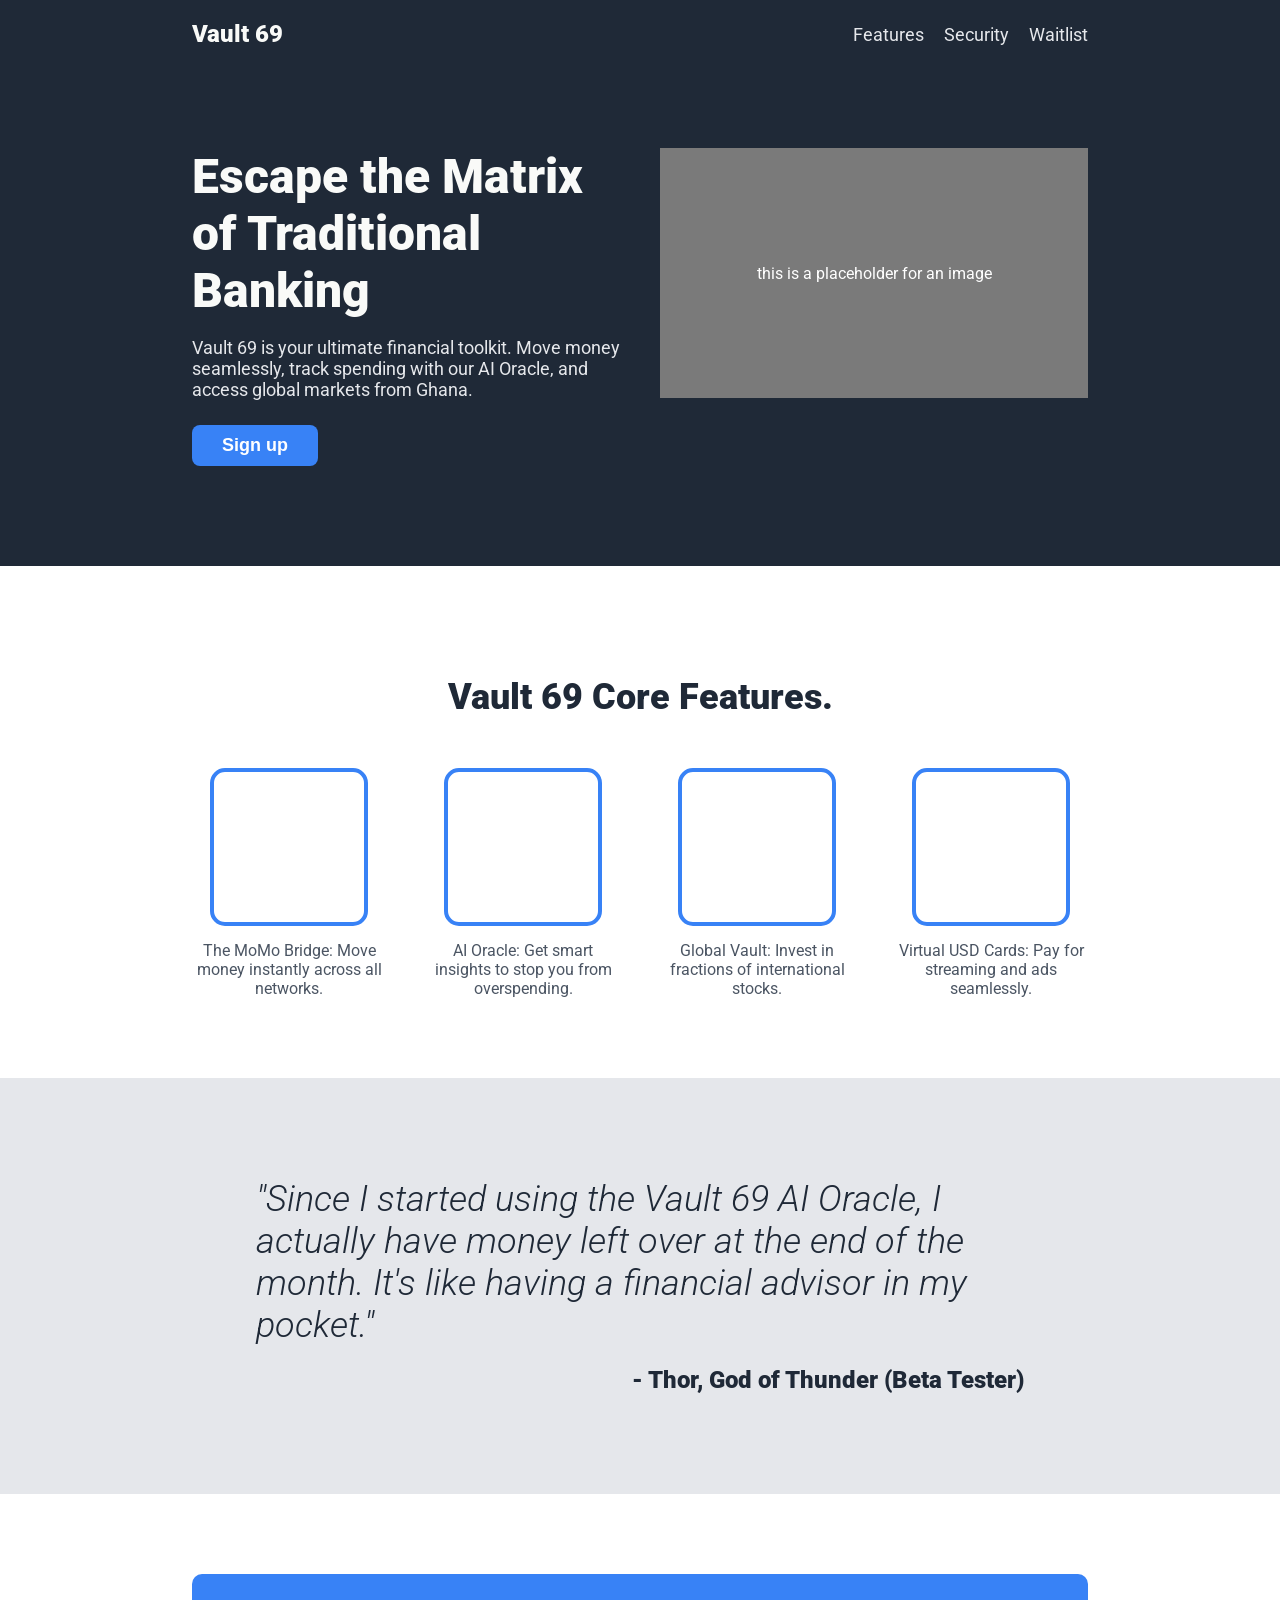
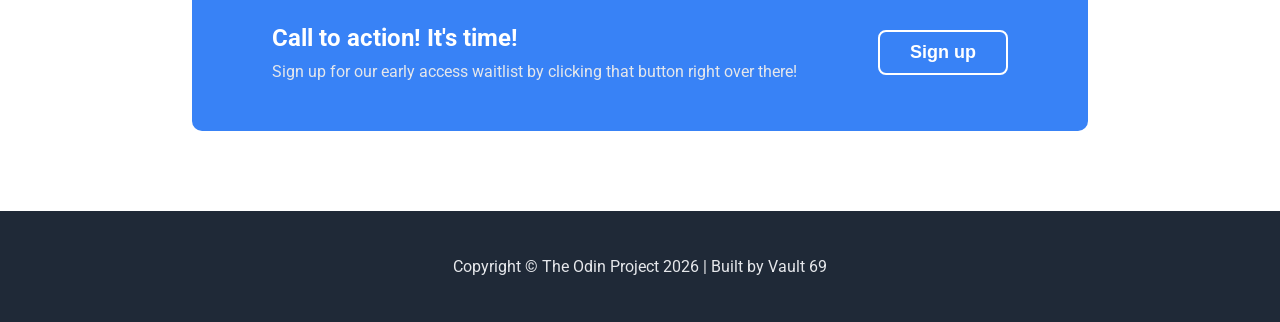
==== index.html @ 4c22649e "Initial commit: Completed Vault 69 Landing Page" ====
<!DOCTYPE html>
<html lang="en">
<head>
    <meta charset="UTF-8">
    <meta name="viewport" content="width=device-width, initial-scale=1.0">
    <title>Vault 69 - Landing Page</title>
    <link rel="stylesheet" href="style.css">
</head>
<body>

    <div class="top-section">
        <header>
            <div class="logo">Vault 69</div>
            <nav>
                <ul>
                    <li><a href="#">Features</a></li>
                    <li><a href="#">Security</a></li>
                    <li><a href="#">Waitlist</a></li>
                </ul>
            </nav>
        </header>

        <div class="hero">
            <div class="hero-text">
                <h1>Escape the Matrix of Traditional Banking</h1>
                <p>Vault 69 is your ultimate financial toolkit. Move money seamlessly, track spending with our AI Oracle, and access global markets from Ghana.</p>
                <button class="btn">Sign up</button>
            </div>
            <div class="hero-image">
                this is a placeholder for an image
            </div>
        </div>
    </div>

    <section class="features">
        <h2>Vault 69 Core Features.</h2>
        <div class="feature-cards">
            <div class="card">
                <div class="box"></div>
                <p>The MoMo Bridge: Move money instantly across all networks.</p>
            </div>
            <div class="card">
                <div class="box"></div>
                <p>AI Oracle: Get smart insights to stop you from overspending.</p>
            </div>
            <div class="card">
                <div class="box"></div>
                <p>Global Vault: Invest in fractions of international stocks.</p>
            </div>
            <div class="card">
                <div class="box"></div>
                <p>Virtual USD Cards: Pay for streaming and ads seamlessly.</p>
            </div>
        </div>
    </section>

    <section class="quote-section">
        <blockquote>
            "Since I started using the Vault 69 AI Oracle, I actually have money left over at the end of the month. It's like having a financial advisor in my pocket."
        </blockquote>
        <p class="author">- Thor, God of Thunder (Beta Tester)</p>
    </section>

    <section class="cta-section">
        <div class="cta-container">
            <div class="cta-text">
                <h3>Call to action! It's time!</h3>
                <p>Sign up for our early access waitlist by clicking that button right over there!</p>
            </div>
            <button class="btn-outline">Sign up</button>
        </div>
    </section>

    <footer>
        <p>Copyright © The Odin Project 2026 | Built by Vault 69</p>
    </footer>

</body>
</html>
---- style.css ----
/* Import Roboto Font with weights 300, 400, and 900 */
@import url('https://fonts.googleapis.com/css2?family=Roboto:ital,wght@0,300;0,400;0,900;1,300&display=swap');

body {
    margin: 0;
    font-family: 'Roboto', sans-serif;
    display: flex;
    flex-direction: column;
}

/* --- 1. TOP SECTION --- */
.top-section {
    background-color: #1F2937;
    padding: 20px 15% 100px 15%;
}

header {
    display: flex;
    justify-content: space-between;
    align-items: center;
    margin-bottom: 100px;
}

.logo {
    font-size: 24px;
    color: #F9FAF8;
    font-weight: 900;
}

nav ul {
    list-style-type: none;
    display: flex;
    gap: 20px;
    margin: 0;
    padding: 0;
}

nav a {
    text-decoration: none;
    font-size: 18px;
    color: #E5E7EB;
}

.hero {
    display: flex;
    justify-content: space-between;
    align-items: flex-start;
    gap: 40px;
}

.hero-text {
    flex: 1;
}

.hero-text h1 {
    font-size: 48px;
    color: #F9FAF8;
    font-weight: 900;
    margin-top: 0;
    margin-bottom: 10px;
}

.hero-text p {
    font-size: 18px;
    color: #E5E7EB;
    margin-bottom: 25px;
}

.btn {
    background-color: #3882F6;
    color: white;
    border: none;
    padding: 10px 30px;
    border-radius: 8px;
    font-size: 18px;
    font-weight: bold;
    cursor: pointer;
}

.hero-image {
    flex: 1;
    background-color: #7a7a7a;
    color: white;
    display: flex;
    justify-content: center;
    align-items: center;
    height: 250px;
}

/* --- 2. INFORMATION SECTION --- */
.features {
    padding: 80px 15%;
    text-align: center;
    background-color: white;
}

.features h2 {
    font-size: 36px;
    color: #1F2937;
    font-weight: 900;
    margin-bottom: 50px;
}

.feature-cards {
    display: flex;
    justify-content: center;
    gap: 40px;
}

.card {
    width: 200px;
    display: flex;
    flex-direction: column;
    align-items: center;
}

.box {
    width: 150px;
    height: 150px;
    border: 4px solid #3882F6;
    border-radius: 15px;
    margin-bottom: 15px;
}

.card p {
    font-size: 16px;
    color: #4b5563;
    margin: 0;
}

/* --- 3. QUOTE SECTION --- */
.quote-section {
    background-color: #E5E7EB;
    padding: 100px 20%;
    display: flex;
    flex-direction: column;
    justify-content: center;
}

blockquote {
    font-size: 36px;
    font-weight: 300;
    font-style: italic;
    color: #1F2937;
    margin: 0 0 20px 0;
}

.author {
    text-align: right; /* Pushes Thor's name to the right */
    font-size: 24px;
    font-weight: 900;
    color: #1F2937;
    margin: 0;
}

/* --- 4. CALL TO ACTION SECTION --- */
.cta-section {
    padding: 80px 15%;
    background-color: white;
}

.cta-container {
    background-color: #3882F6;
    border-radius: 10px;
    padding: 50px 80px;
    display: flex;
    justify-content: space-between;
    align-items: center;
    color: white;
}

.cta-text h3 {
    margin: 0 0 10px 0;
    font-size: 24px;
}

.cta-text p {
    margin: 0;
    color: #E5E7EB;
}

.btn-outline {
    background-color: transparent; /* Makes the button background invisible */
    color: white;
    border: 2px solid white; /* Adds the white outline */
    padding: 10px 30px;
    border-radius: 8px;
    font-size: 18px;
    font-weight: bold;
    cursor: pointer;
}

/* --- 5. FOOTER --- */
footer {
    background-color: #1F2937;
    color: #E5E7EB;
    text-align: center;
    padding: 30px;
    margin-top: auto;
}
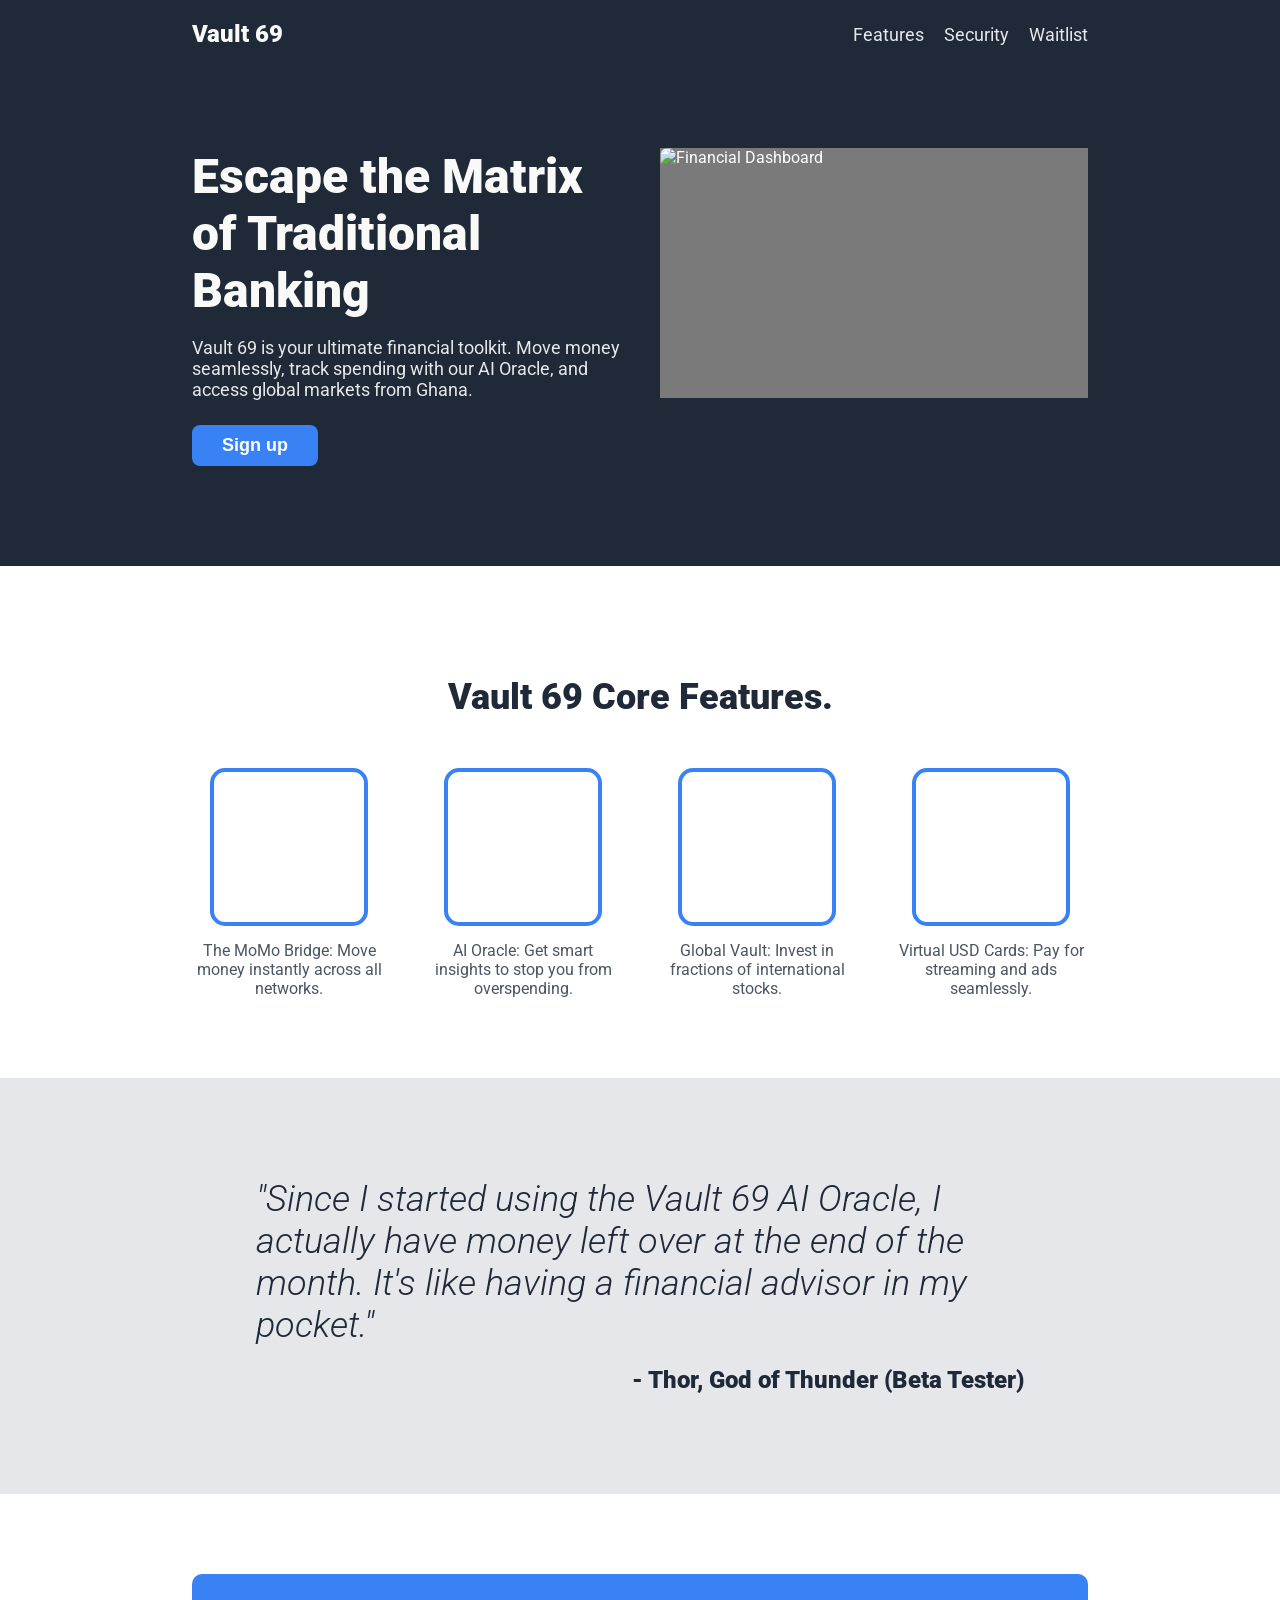
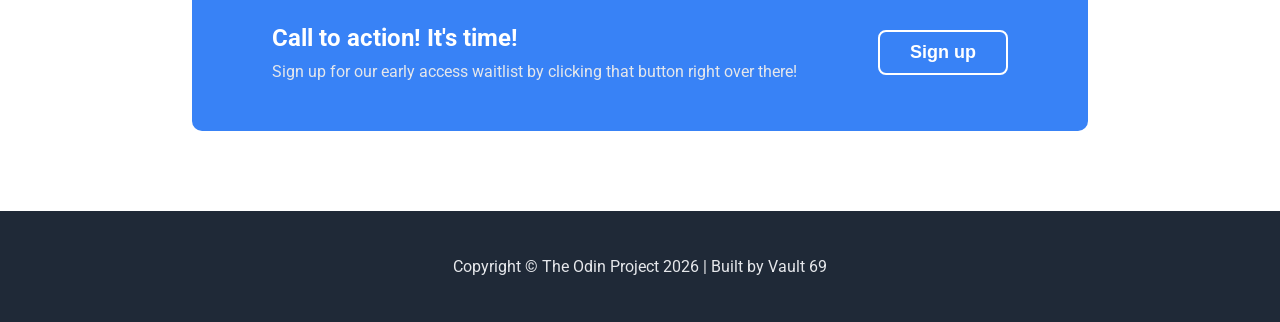
==== commit bda16218: "Swapped placeholder for a real hero image" ====
--- a/index.html
+++ b/index.html
@@ -20,15 +20,16 @@
             </nav>
         </header>
 
+        
         <div class="hero">
             <div class="hero-text">
                 <h1>Escape the Matrix of Traditional Banking</h1>
                 <p>Vault 69 is your ultimate financial toolkit. Move money seamlessly, track spending with our AI Oracle, and access global markets from Ghana.</p>
                 <button class="btn">Sign up</button>
             </div>
-            <div class="hero-image">
-                this is a placeholder for an image
-            </div>
+<div class="hero-image">
+    <img src="https://images.unsplash.com/photo-1563986768609-322da13575f3?auto=format&fit=crop&w=600&q=80" alt="Financial Dashboard" style="width:100%; height:100%; object-fit:cover; border-radius:8px;">
+</div>
         </div>
     </div>
 
--- a/style.css
+++ b/style.css
@@ -197,4 +197,19 @@
     text-align: center;
     padding: 30px;
     margin-top: auto;
+}
+
+/* Make the main button grow and change color on hover */
+.btn:hover, .btn-outline:hover {
+    transform: scale(1.05); /* Grows by 5% */
+    background-color: #1d4ed8; /* A slightly darker blue */
+    transition: all 0.2s ease-in-out; /* Makes it smooth, not jerky */
+}
+
+/* Make the feature boxes glow when you hover over them */
+.box:hover {
+    border-color: #fbbf24; /* Changes to a "Gold" color for Vault 69 */
+    box-shadow: 0px 10px 20px rgba(56, 130, 246, 0.3);
+    cursor: pointer;
+    transition: 0.3s;
 }
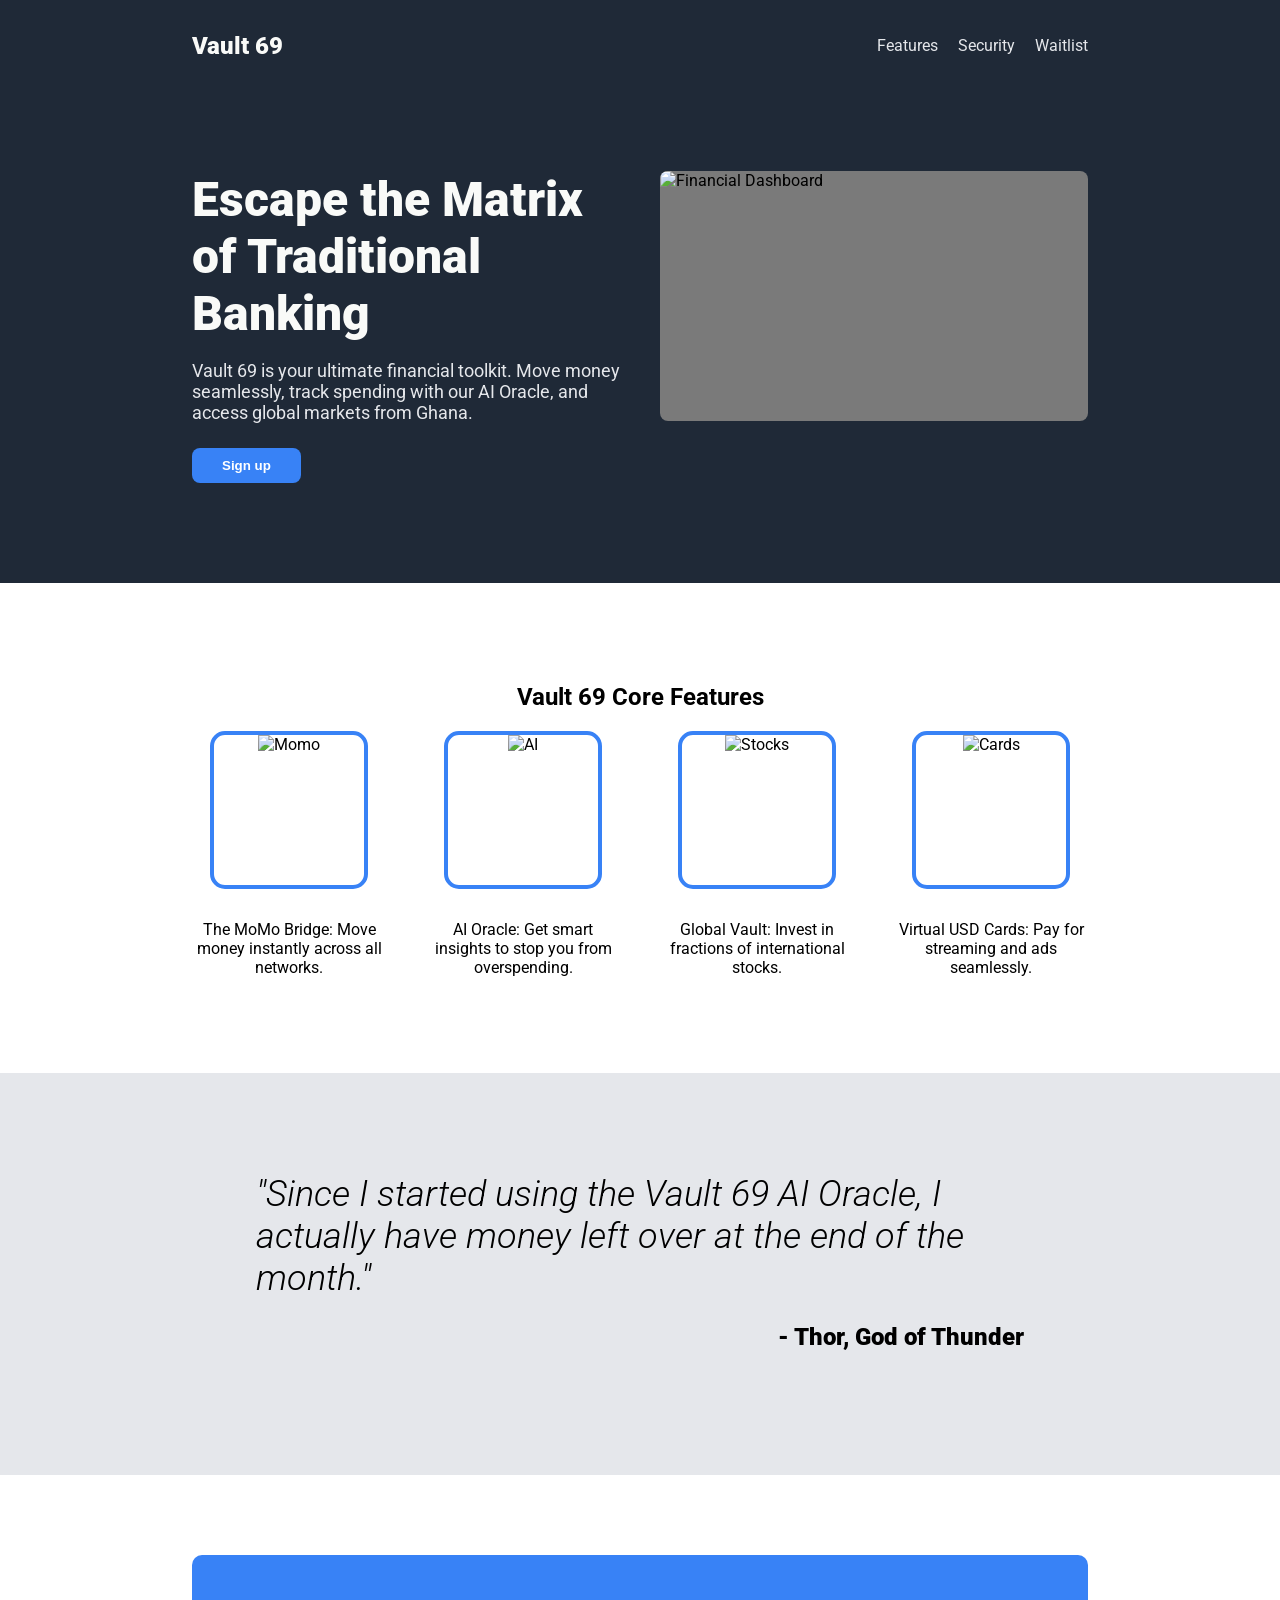
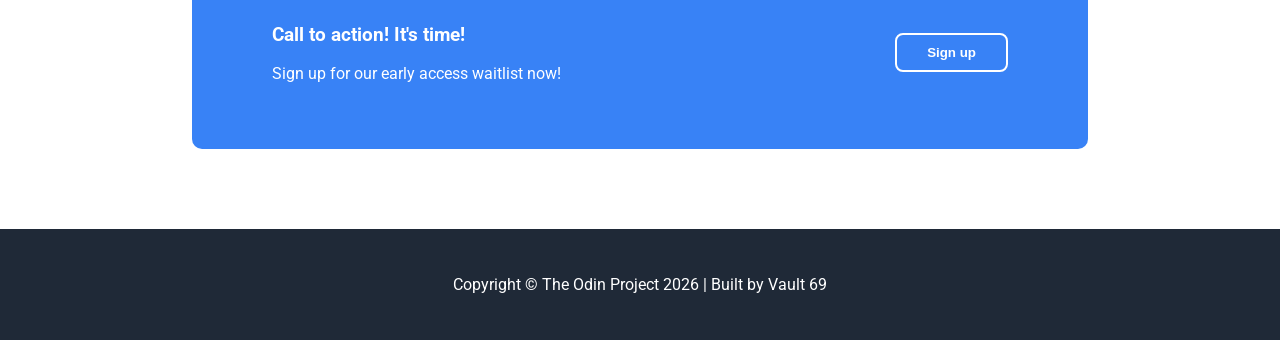
==== commit 7b6cb81f: "Restored full layout with new images" ====
--- a/index.html
+++ b/index.html
@@ -20,36 +20,35 @@
             </nav>
         </header>
 
-        
         <div class="hero">
             <div class="hero-text">
                 <h1>Escape the Matrix of Traditional Banking</h1>
                 <p>Vault 69 is your ultimate financial toolkit. Move money seamlessly, track spending with our AI Oracle, and access global markets from Ghana.</p>
                 <button class="btn">Sign up</button>
             </div>
-<div class="hero-image">
-    <img src="https://images.unsplash.com/photo-1563986768609-322da13575f3?auto=format&fit=crop&w=600&q=80" alt="Financial Dashboard" style="width:100%; height:100%; object-fit:cover; border-radius:8px;">
-</div>
+            <div class="hero-image">
+                <img src="https://images.unsplash.com/photo-1563986768609-322da13575f3?auto=format&fit=crop&w=600&q=80" alt="Financial Dashboard">
+            </div>
         </div>
     </div>
 
     <section class="features">
-        <h2>Vault 69 Core Features.</h2>
+        <h2>Vault 69 Core Features</h2>
         <div class="feature-cards">
             <div class="card">
-                <div class="box"></div>
+                <div class="box"><img src="https://images.unsplash.com/photo-1556742044-3c52d6e88c62?auto=format&fit=crop&w=300&q=80" alt="Momo"></div>
                 <p>The MoMo Bridge: Move money instantly across all networks.</p>
             </div>
             <div class="card">
-                <div class="box"></div>
+                <div class="box"><img src="https://images.unsplash.com/photo-1677442136019-21780ecad995?auto=format&fit=crop&w=300&q=80" alt="AI"></div>
                 <p>AI Oracle: Get smart insights to stop you from overspending.</p>
             </div>
             <div class="card">
-                <div class="box"></div>
+                <div class="box"><img src="https://images.unsplash.com/photo-1611974714851-48206138d73e?auto=format&fit=crop&w=300&q=80" alt="Stocks"></div>
                 <p>Global Vault: Invest in fractions of international stocks.</p>
             </div>
             <div class="card">
-                <div class="box"></div>
+                <div class="box"><img src="https://images.unsplash.com/photo-1563013544-824ae1b704d3?auto=format&fit=crop&w=300&q=80" alt="Cards"></div>
                 <p>Virtual USD Cards: Pay for streaming and ads seamlessly.</p>
             </div>
         </div>
@@ -57,16 +56,16 @@
 
     <section class="quote-section">
         <blockquote>
-            "Since I started using the Vault 69 AI Oracle, I actually have money left over at the end of the month. It's like having a financial advisor in my pocket."
+            "Since I started using the Vault 69 AI Oracle, I actually have money left over at the end of the month."
         </blockquote>
-        <p class="author">- Thor, God of Thunder (Beta Tester)</p>
+        <p class="author">- Thor, God of Thunder</p>
     </section>
 
     <section class="cta-section">
         <div class="cta-container">
             <div class="cta-text">
                 <h3>Call to action! It's time!</h3>
-                <p>Sign up for our early access waitlist by clicking that button right over there!</p>
+                <p>Sign up for our early access waitlist now!</p>
             </div>
             <button class="btn-outline">Sign up</button>
         </div>
--- a/style.css
+++ b/style.css
@@ -1,215 +1,41 @@
-/* Import Roboto Font with weights 300, 400, and 900 */
 @import url('https://fonts.googleapis.com/css2?family=Roboto:ital,wght@0,300;0,400;0,900;1,300&display=swap');
 
-body {
-    margin: 0;
-    font-family: 'Roboto', sans-serif;
-    display: flex;
-    flex-direction: column;
-}
+body { margin: 0; font-family: 'Roboto', sans-serif; }
 
-/* --- 1. TOP SECTION --- */
-.top-section {
-    background-color: #1F2937;
-    padding: 20px 15% 100px 15%;
-}
+.top-section { background-color: #1F2937; padding: 20px 15% 100px 15%; }
 
-header {
-    display: flex;
-    justify-content: space-between;
-    align-items: center;
-    margin-bottom: 100px;
-}
+header { display: flex; justify-content: space-between; align-items: center; margin-bottom: 100px; }
+.logo { font-size: 24px; color: #F9FAF8; font-weight: 900; }
+nav ul { list-style: none; display: flex; gap: 20px; padding: 0; }
+nav a { text-decoration: none; color: #E5E7EB; }
 
-.logo {
-    font-size: 24px;
-    color: #F9FAF8;
-    font-weight: 900;
-}
+.hero { display: flex; justify-content: space-between; gap: 40px; }
+.hero-text { flex: 1; }
+.hero-text h1 { font-size: 48px; color: #F9FAF8; font-weight: 900; margin: 0 0 10px 0; }
+.hero-text p { font-size: 18px; color: #E5E7EB; margin-bottom: 25px; }
 
-nav ul {
-    list-style-type: none;
-    display: flex;
-    gap: 20px;
-    margin: 0;
-    padding: 0;
-}
+.hero-image { flex: 1; height: 250px; background-color: #7a7a7a; border-radius: 8px; overflow: hidden; }
+.hero-image img { width: 100%; height: 100%; object-fit: cover; }
 
-nav a {
-    text-decoration: none;
-    font-size: 18px;
-    color: #E5E7EB;
-}
+.btn, .btn-outline { padding: 10px 30px; border-radius: 8px; font-weight: bold; cursor: pointer; transition: 0.2s; }
+.btn { background-color: #3882F6; color: white; border: none; }
+.btn:hover { background-color: #1d4ed8; transform: scale(1.05); }
 
-.hero {
-    display: flex;
-    justify-content: space-between;
-    align-items: flex-start;
-    gap: 40px;
-}
+.features { padding: 80px 15%; text-align: center; background: white; }
+.feature-cards { display: flex; justify-content: center; gap: 40px; }
+.card { width: 200px; display: flex; flex-direction: column; align-items: center; }
 
-.hero-text {
-    flex: 1;
-}
+.box { width: 150px; height: 150px; border: 4px solid #3882F6; border-radius: 15px; margin-bottom: 15px; overflow: hidden; }
+.box img { width: 100%; height: 100%; object-fit: cover; transition: 0.3s; }
+.box:hover img { transform: scale(1.1); }
 
-.hero-text h1 {
-    font-size: 48px;
-    color: #F9FAF8;
-    font-weight: 900;
-    margin-top: 0;
-    margin-bottom: 10px;
-}
+.quote-section { background-color: #E5E7EB; padding: 100px 20%; }
+blockquote { font-size: 36px; font-style: italic; font-weight: 300; margin: 0 0 20px 0; }
+.author { text-align: right; font-weight: 900; font-size: 24px; }
 
-.hero-text p {
-    font-size: 18px;
-    color: #E5E7EB;
-    margin-bottom: 25px;
-}
+.cta-section { padding: 80px 15%; }
+.cta-container { background-color: #3882F6; border-radius: 10px; padding: 50px 80px; display: flex; justify-content: space-between; align-items: center; color: white; }
+.btn-outline { background: transparent; color: white; border: 2px solid white; }
+.btn-outline:hover { background: white; color: #3882F6; }
 
-.btn {
-    background-color: #3882F6;
-    color: white;
-    border: none;
-    padding: 10px 30px;
-    border-radius: 8px;
-    font-size: 18px;
-    font-weight: bold;
-    cursor: pointer;
-}
-
-.hero-image {
-    flex: 1;
-    background-color: #7a7a7a;
-    color: white;
-    display: flex;
-    justify-content: center;
-    align-items: center;
-    height: 250px;
-}
-
-/* --- 2. INFORMATION SECTION --- */
-.features {
-    padding: 80px 15%;
-    text-align: center;
-    background-color: white;
-}
-
-.features h2 {
-    font-size: 36px;
-    color: #1F2937;
-    font-weight: 900;
-    margin-bottom: 50px;
-}
-
-.feature-cards {
-    display: flex;
-    justify-content: center;
-    gap: 40px;
-}
-
-.card {
-    width: 200px;
-    display: flex;
-    flex-direction: column;
-    align-items: center;
-}
-
-.box {
-    width: 150px;
-    height: 150px;
-    border: 4px solid #3882F6;
-    border-radius: 15px;
-    margin-bottom: 15px;
-}
-
-.card p {
-    font-size: 16px;
-    color: #4b5563;
-    margin: 0;
-}
-
-/* --- 3. QUOTE SECTION --- */
-.quote-section {
-    background-color: #E5E7EB;
-    padding: 100px 20%;
-    display: flex;
-    flex-direction: column;
-    justify-content: center;
-}
-
-blockquote {
-    font-size: 36px;
-    font-weight: 300;
-    font-style: italic;
-    color: #1F2937;
-    margin: 0 0 20px 0;
-}
-
-.author {
-    text-align: right; /* Pushes Thor's name to the right */
-    font-size: 24px;
-    font-weight: 900;
-    color: #1F2937;
-    margin: 0;
-}
-
-/* --- 4. CALL TO ACTION SECTION --- */
-.cta-section {
-    padding: 80px 15%;
-    background-color: white;
-}
-
-.cta-container {
-    background-color: #3882F6;
-    border-radius: 10px;
-    padding: 50px 80px;
-    display: flex;
-    justify-content: space-between;
-    align-items: center;
-    color: white;
-}
-
-.cta-text h3 {
-    margin: 0 0 10px 0;
-    font-size: 24px;
-}
-
-.cta-text p {
-    margin: 0;
-    color: #E5E7EB;
-}
-
-.btn-outline {
-    background-color: transparent; /* Makes the button background invisible */
-    color: white;
-    border: 2px solid white; /* Adds the white outline */
-    padding: 10px 30px;
-    border-radius: 8px;
-    font-size: 18px;
-    font-weight: bold;
-    cursor: pointer;
-}
-
-/* --- 5. FOOTER --- */
-footer {
-    background-color: #1F2937;
-    color: #E5E7EB;
-    text-align: center;
-    padding: 30px;
-    margin-top: auto;
-}
-
-/* Make the main button grow and change color on hover */
-.btn:hover, .btn-outline:hover {
-    transform: scale(1.05); /* Grows by 5% */
-    background-color: #1d4ed8; /* A slightly darker blue */
-    transition: all 0.2s ease-in-out; /* Makes it smooth, not jerky */
-}
-
-/* Make the feature boxes glow when you hover over them */
-.box:hover {
-    border-color: #fbbf24; /* Changes to a "Gold" color for Vault 69 */
-    box-shadow: 0px 10px 20px rgba(56, 130, 246, 0.3);
-    cursor: pointer;
-    transition: 0.3s;
-}+footer { background-color: #1F2937; color: white; text-align: center; padding: 30px; }
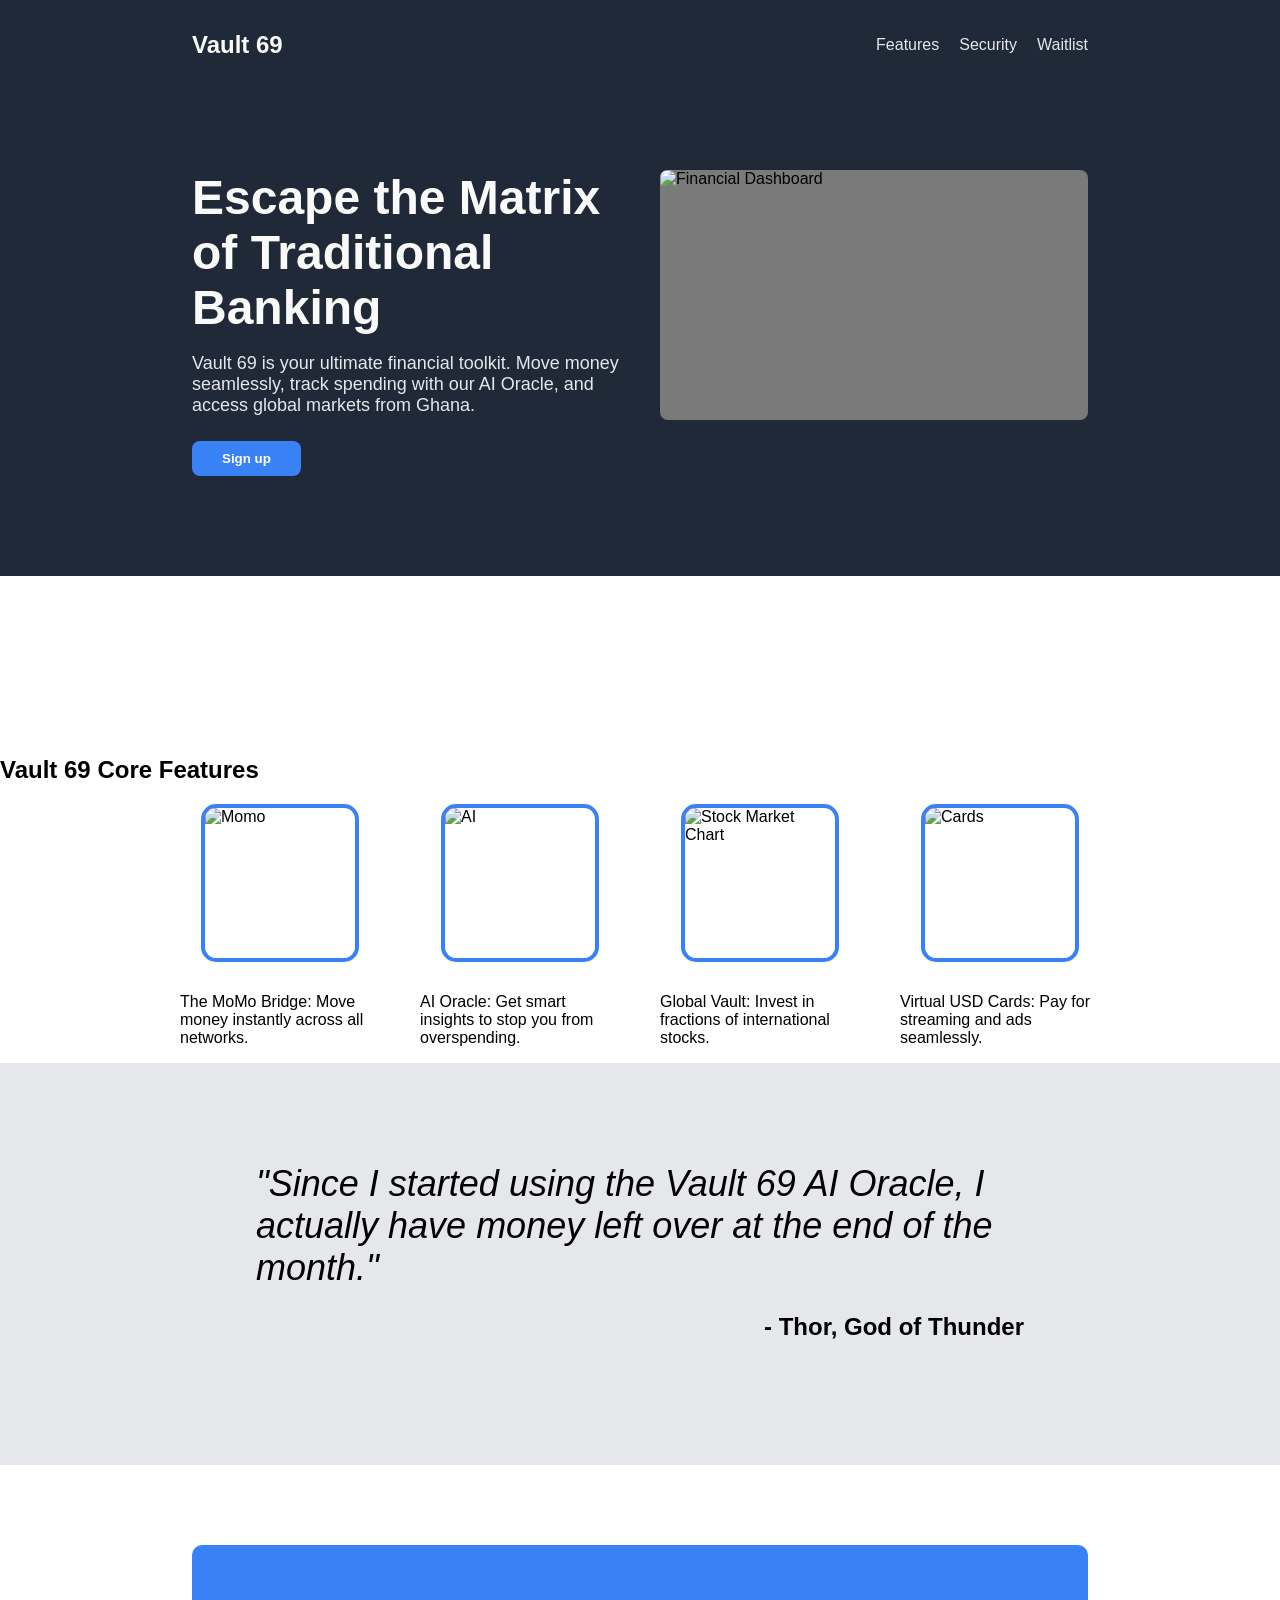
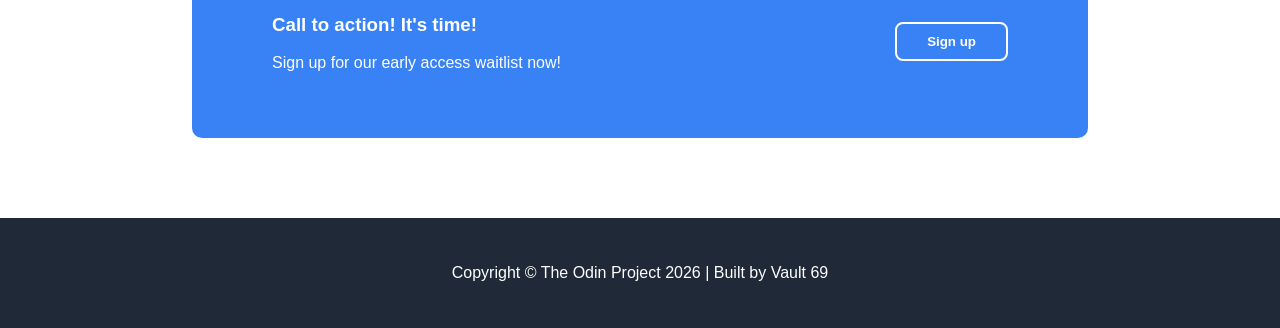
==== commit 03b016b1: "Full navigation system: Home, Security, and Waitlist" ====
--- a/index.html
+++ b/index.html
@@ -13,11 +13,16 @@
             <div class="logo">Vault 69</div>
             <nav>
                 <ul>
-                    <li><a href="#">Features</a></li>
-                    <li><a href="#">Security</a></li>
-                    <li><a href="#">Waitlist</a></li>
-                </ul>
-            </nav>
+        <li><a href="#features">Features</a></li> 
+        <li><a href="security.html">Security</a></li> <li>
+        <a href="waitlist.html">Waitlist</a></li>
+</ul>
+</nav>
+
+                
+
+
+
         </header>
 
         <div class="hero">
@@ -32,7 +37,7 @@
         </div>
     </div>
 
-    <section class="features">
+        <section id="features" class="features"></section>
         <h2>Vault 69 Core Features</h2>
         <div class="feature-cards">
             <div class="card">
@@ -43,10 +48,12 @@
                 <div class="box"><img src="https://images.unsplash.com/photo-1677442136019-21780ecad995?auto=format&fit=crop&w=300&q=80" alt="AI"></div>
                 <p>AI Oracle: Get smart insights to stop you from overspending.</p>
             </div>
-            <div class="card">
-                <div class="box"><img src="https://images.unsplash.com/photo-1611974714851-48206138d73e?auto=format&fit=crop&w=300&q=80" alt="Stocks"></div>
-                <p>Global Vault: Invest in fractions of international stocks.</p>
-            </div>
+<div class="card">
+    <div class="box">
+        <img src="https://images.unsplash.com/photo-1590283603385-17ffb3a7f29f?auto=format&fit=crop&w=300&q=80" alt="Stock Market Chart">
+    </div>
+    <p>Global Vault: Invest in fractions of international stocks.</p>
+</div>
             <div class="card">
                 <div class="box"><img src="https://images.unsplash.com/photo-1563013544-824ae1b704d3?auto=format&fit=crop&w=300&q=80" alt="Cards"></div>
                 <p>Virtual USD Cards: Pay for streaming and ads seamlessly.</p>
--- a/style.css
+++ b/style.css
@@ -1,3 +1,6 @@
+html {
+    scroll-behavior: smooth;
+}
 @import url('https://fonts.googleapis.com/css2?family=Roboto:ital,wght@0,300;0,400;0,900;1,300&display=swap');
 
 body { margin: 0; font-family: 'Roboto', sans-serif; }
